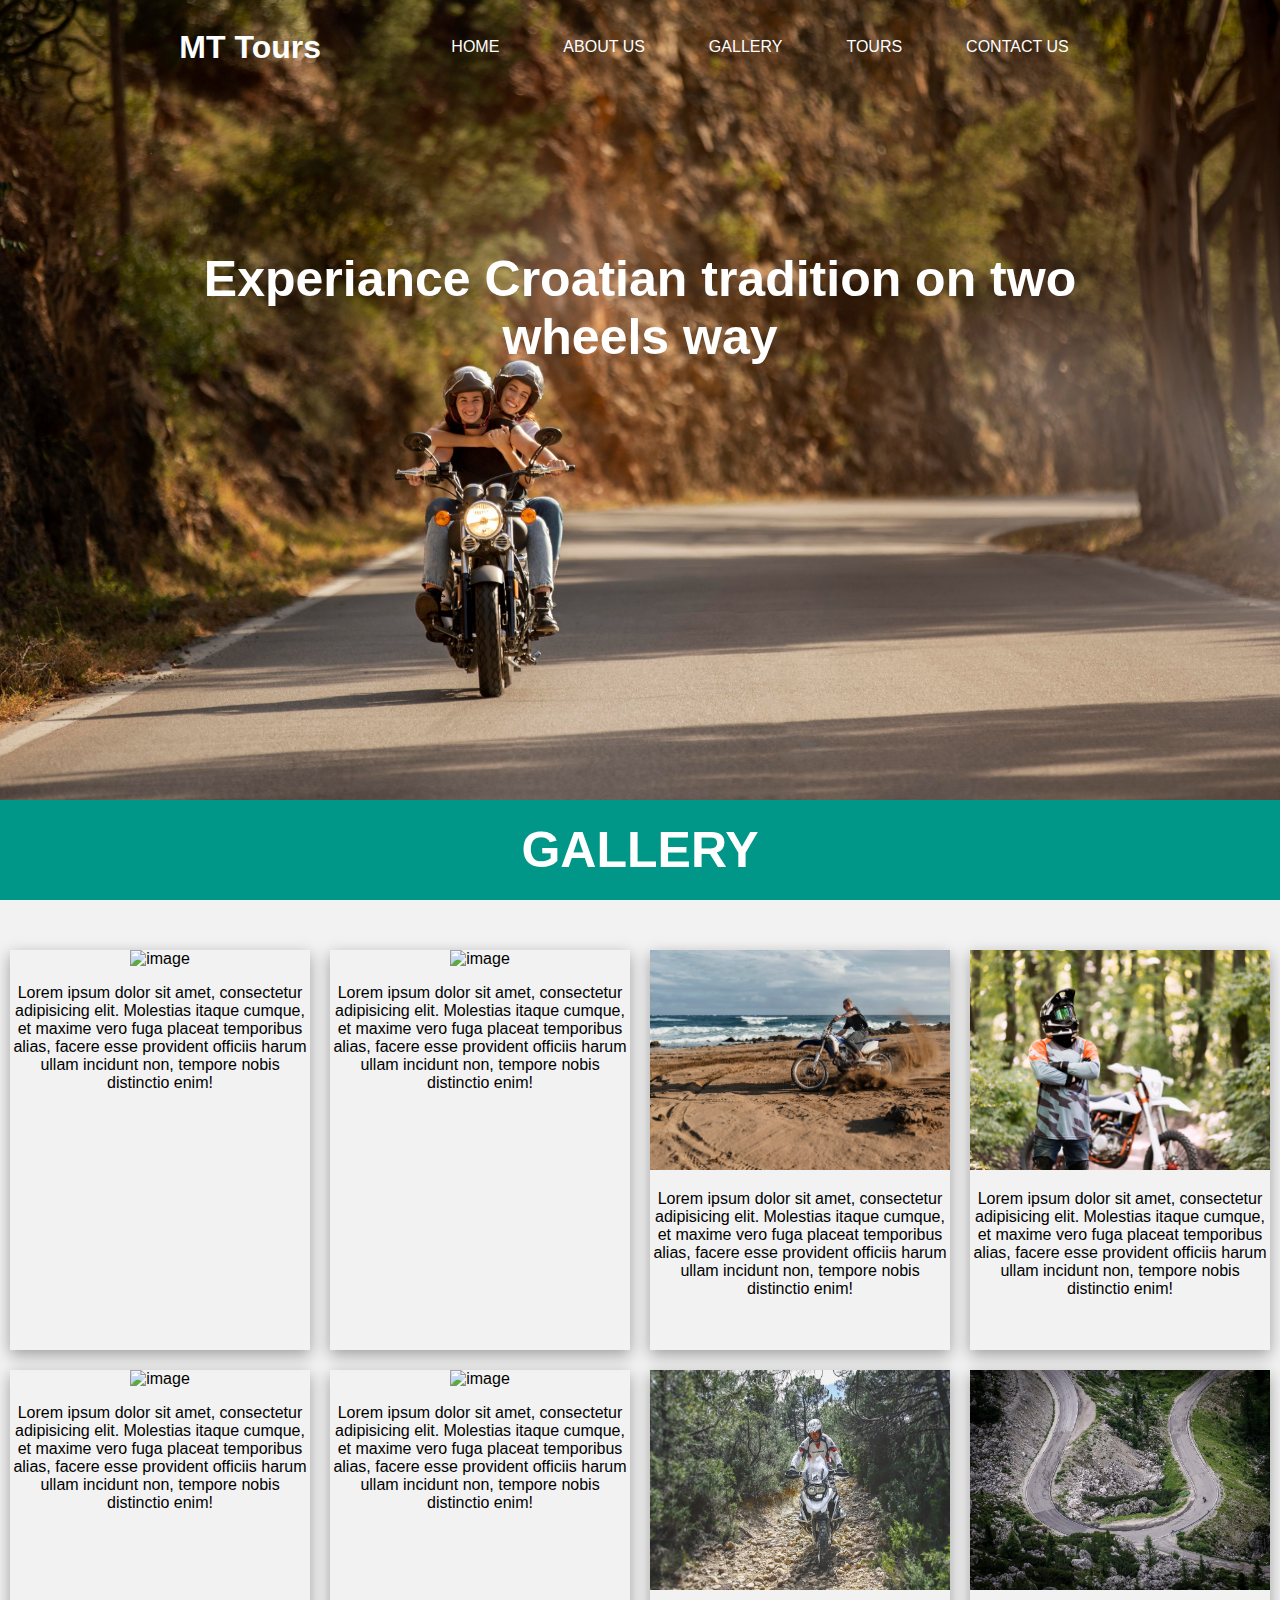
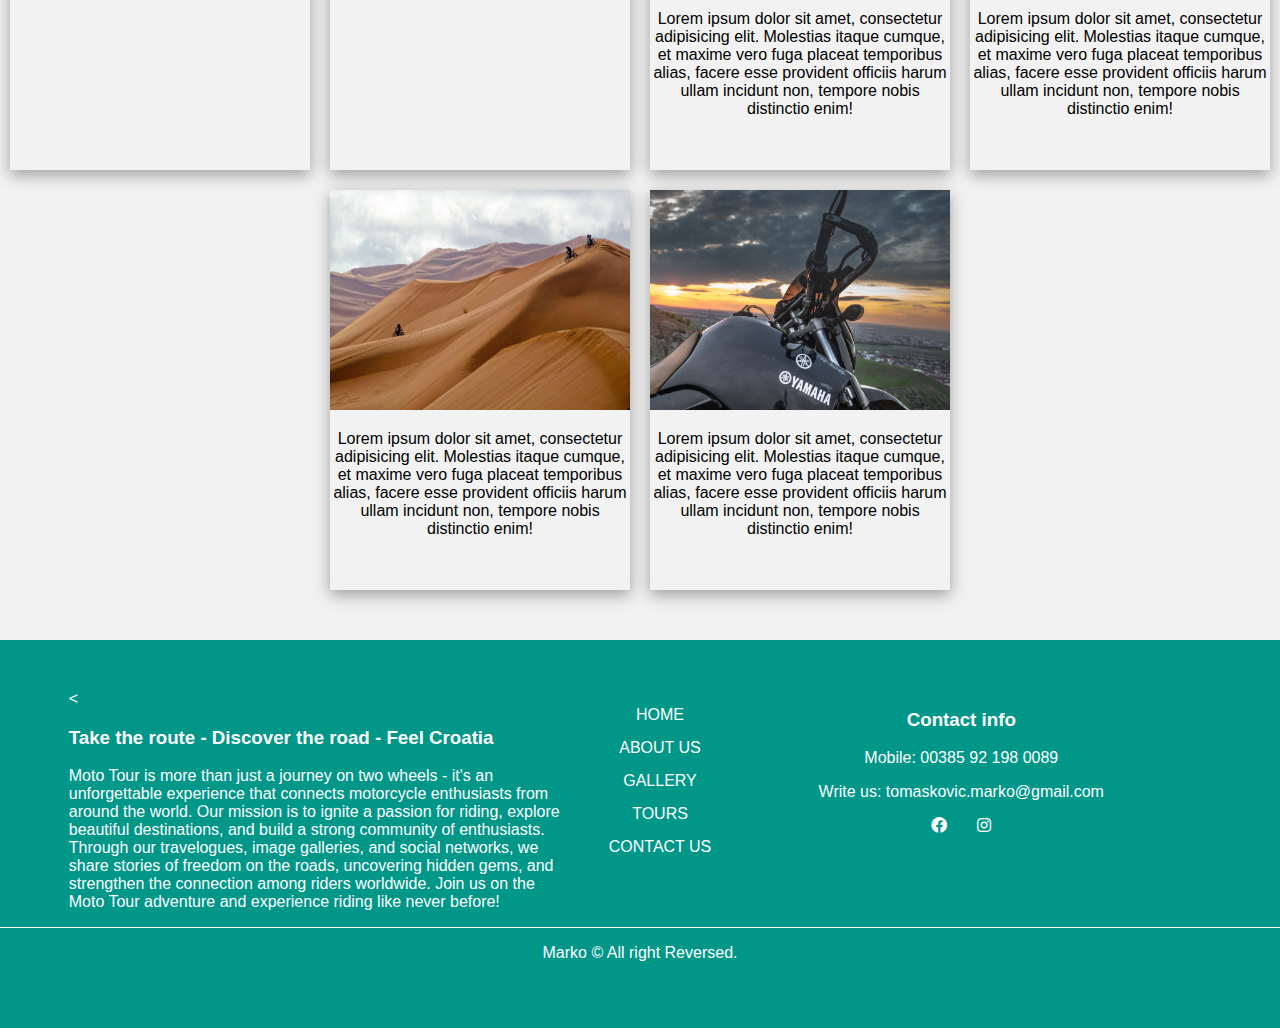
==== Moto-Project/gallery.html @ 6cab7b77 "main" ====
<!DOCTYPE html>
<html lang="en">
  <head>
    <meta charset="UTF-8" />
    <meta name="viewport" content="width=device-width, initial-scale=1.0" />
    <link
      rel="stylesheet"
      href="https://cdnjs.cloudflare.com/ajax/libs/font-awesome/6.0.0/css/all.min.css"
    />
    <link rel="stylesheet" href="./styles/style.css" />
    <link rel="stylesheet" href="./styles/gallery.css" />
    <title>MOTO BALKAN TOURS</title>
    <link rel="icon" href="assets/favicon_moto.png" type="image/x-icon">
  </head>

  <body>
    <div class="header-container">
      <header>
        <div class="header-nav">
          <div class="logo">
            <a href="index.html">
              <h1>MT Tours</h1>
            </a>
          </div>

          <!-- Desktop nav -->
          <div class="desktop-menu">
            <nav>
              <ul class="desktop-nav">
                <li><a href="index.html">HOME</a></li>
                <li><a href="aboutus.html">ABOUT US</a></li>
                <li><a href="gallery.html">GALLERY</a></li>
                <li><a href="news.html">TOURS</a></li>
                <li><a href="contact.html">CONTACT US</a></li>
              </ul>
            </nav>
          </div>

          <!-- Icon for opening and closing the menu -->
          <div class="menu-toggle">
            <i class="fa-solid fa-bars" id="open" onclick="toggleMenu()"></i>
            <i
              class="fas fa-times close-icon"
              id="close"
              onclick="toggleMenu()"
            ></i>
          </div>

          <!-- Mobile nav -->
          <div class="mobile-menu">
            <nav>
              <ul class="mobile-nav">
                <li>
                  <a href="index.html" style="animation-delay: 0.2s">HOME</a>
                </li>
                <li>
                  <a href="aboutus.html" style="animation-delay: 0.2s"
                    >ABOUT US</a
                  >
                </li>
                <li>
                  <a href="gallery.html" style="animation-delay: 0.2s"
                    >GALLERY</a
                  >
                </li>
                <li>
                  <a href="news.html" style="animation-delay: 0.2s">NEWS</a>
                </li>
                <li>
                  <a href="contact.html" style="animation-delay: 0.2s"
                    >CONTACT US</a
                  >
                </li>
              </ul>
            </nav>
          </div>
        </div>
      </header>

      
    

      <div class="header-title">
        <h1>Experiance Croatian tradition on two wheels way</h1>
      </div>
    </div>
    <!-- Gallery title -->
    <div class="gallery-title">
      <h1>GALLERY</h1>
    </div>

    <!-- image section -->
    <section class="gallery-container">
      <div class="image-container" onclick="openPopup(this)">
        <img src="./assets/gallery/image1.jpg" alt="image" />
        <p>
          Lorem ipsum dolor sit amet, consectetur adipisicing elit. Molestias
          itaque cumque, et maxime vero fuga placeat temporibus alias, facere
          esse provident officiis harum ullam incidunt non, tempore nobis
          distinctio enim!
        </p>
      </div>

      <div class="image-container" onclick="openPopup(this)">
        <img src="./assets/gallery/image2.jpg" alt="image" />
        <p>
          Lorem ipsum dolor sit amet, consectetur adipisicing elit. Molestias
          itaque cumque, et maxime vero fuga placeat temporibus alias, facere
          esse provident officiis harum ullam incidunt non, tempore nobis
          distinctio enim!
        </p>
      </div>

      <div class="image-container" onclick="openPopup(this)">
        <img src="./assets/gallery/image3.jpg" alt="image" />
        <p>
          Lorem ipsum dolor sit amet, consectetur adipisicing elit. Molestias
          itaque cumque, et maxime vero fuga placeat temporibus alias, facere
          esse provident officiis harum ullam incidunt non, tempore nobis
          distinctio enim!
        </p>
      </div>

      <div class="image-container" onclick="openPopup(this)">
        <img src="./assets/gallery/image4.jpg" alt="image" />
        <p>
          Lorem ipsum dolor sit amet, consectetur adipisicing elit. Molestias
          itaque cumque, et maxime vero fuga placeat temporibus alias, facere
          esse provident officiis harum ullam incidunt non, tempore nobis
          distinctio enim!
        </p>
      </div>

      <div class="image-container" onclick="openPopup(this)">
        <img src="./assets/gallery/image5.jpg" alt="image" />
        <p>
          Lorem ipsum dolor sit amet, consectetur adipisicing elit. Molestias
          itaque cumque, et maxime vero fuga placeat temporibus alias, facere
          esse provident officiis harum ullam incidunt non, tempore nobis
          distinctio enim!
        </p>
      </div>

      <div class="image-container" onclick="openPopup(this)">
        <img src="./assets/gallery/image6.jpg" alt="image" />
        <p>
          Lorem ipsum dolor sit amet, consectetur adipisicing elit. Molestias
          itaque cumque, et maxime vero fuga placeat temporibus alias, facere
          esse provident officiis harum ullam incidunt non, tempore nobis
          distinctio enim!
        </p>
      </div>

      <div class="image-container" onclick="openPopup(this)">
        <img src="./assets/gallery/image7.jpg" alt="image" />
        <p>
          Lorem ipsum dolor sit amet, consectetur adipisicing elit. Molestias
          itaque cumque, et maxime vero fuga placeat temporibus alias, facere
          esse provident officiis harum ullam incidunt non, tempore nobis
          distinctio enim!
        </p>
      </div>

      <div class="image-container" onclick="openPopup(this)">
        <img src="./assets/gallery/image8.jpg" alt="image" />
        <p>
          Lorem ipsum dolor sit amet, consectetur adipisicing elit. Molestias
          itaque cumque, et maxime vero fuga placeat temporibus alias, facere
          esse provident officiis harum ullam incidunt non, tempore nobis
          distinctio enim!
        </p>
      </div>

      <div class="image-container" onclick="openPopup(this)">
        <img src="./assets/gallery/image9.jpg" alt="image" />
        <p>
          Lorem ipsum dolor sit amet, consectetur adipisicing elit. Molestias
          itaque cumque, et maxime vero fuga placeat temporibus alias, facere
          esse provident officiis harum ullam incidunt non, tempore nobis
          distinctio enim!
        </p>
      </div>

      <div class="image-container" onclick="openPopup(this)">
        <img src="./assets/gallery/image10.jpg" alt="image" />
        <p>
          Lorem ipsum dolor sit amet, consectetur adipisicing elit. Molestias
          itaque cumque, et maxime vero fuga placeat temporibus alias, facere
          esse provident officiis harum ullam incidunt non, tempore nobis
          distinctio enim!
        </p>
      </div>
    </section>

    <!-- Popup image -->
    <div class="popup" id="popup">
      <img id="popup-image" src="" alt="popup" />
      <span class="close-btn" onclick="closePopup()">&times;</span>
      <span class="prev-btn" onclick="changeImage(-1)">&#8249;</span>
      <span class="next-btn" onclick="changeImage(1)">&#8250;</span>
    </div>
    
    <!-- Footer -->
    <footer class="footer-container">
      <div class="description-container">
        <div class="footer-description">
          < <h3>Take the route - Discover the road - Feel Croatia</h3>
          <p>
            Moto Tour is more than just a journey on two wheels - it's an unforgettable
            experience that connects motorcycle enthusiasts from around the world.
            Our mission is to ignite a passion for riding, explore beautiful destinations,
            and build a strong community of enthusiasts. Through our travelogues, image galleries, and social networks,
             we share stories of freedom on the roads,
            uncovering hidden gems, and strengthen the connection among riders worldwide. 
            Join us on the Moto Tour adventure and experience riding like never before!
          </p>
        </div>
        <div class="page-link">
          <ul>
            <li><a href="index.html">HOME</a></li>
            <li><a href="aboutus.html">ABOUT US</a></li>
            <li><a href="gallery.html">GALLERY</a></li>
            <li><a href="news.html">TOURS</a></li>
            <li><a href="contact.html">CONTACT US</a></li>
          </ul>
        </div>

        <div class="contact-info">
          <h3>Contact info</h3>
          <p>Mobile: 00385 92 198 0089</p>
          <p>
            Write us:
            <a href="mailto:tomaskovic.marko@gmail.com"
              >tomaskovic.marko@gmail.com</a
            >
          </p>
          <div class="social-icons">
            <a href="https://www.facebook.com" target="_blank"
              ><i class="fa-brands fa-facebook"></i
            ></a>
            <a href="https://www.instagram.com" target="_blank"
              ><i class="fa-brands fa-instagram"></i
            ></a>
          </div>
        </div>
      </div>
      <div lass="reversed">
        <p class="reversed">Marko &copy All right Reversed.</p>
      </div>
    </footer>

    <script src="script.js"></script>
  </body>
</html>
---- Moto-Project/styles/style.css ----
body,
html {
  font-family: Arial, sans-serif;
  margin: 0;
  padding: 0;
  background-color: #f2f2f2;
}

.header-container {
  position: relative;
  width: 100%;
  max-width: 1920px;
  margin: 0 auto;
  height: 800px;
  overflow: hidden;
  background-image: url(../assets/header-image.jpg);
  background-size: cover;
  background-repeat: no-repeat;
  background-position: center center;
}

.header-background {
  position: absolute;
  top: 0;
  left: 0;
  width: 100%;
  height: 100%;
  overflow: hidden;
  /* z-index: -1; */
}

header video {
  width: 100%;
  height: 100%;
  object-fit: cover;
}

.header-title {
    display: flex;
    flex-direction: column;
    justify-content: center;
    width: 100%;
    max-width: 1000px;
    margin: 0 auto;
    text-align: center;
    color: white;
    z-index: 1;
}

.header-title h1{
    color: white;
    font-size: 50px;
    z-index: 1;
}
.header-title p{
    color: white;
    font-size: 26px;
    z-index: 1;
}

.header-nav {
  display: flex;
  justify-content: space-between;
  
  color: white;
  display: flex;
  justify-content: center;
  padding: 0.5em;
  z-index: 9999;
}

.logo {
  width: 200px;
  height: 200px;
  z-index: 9999;
}
.logo h1 {
    font-weight: bold;
    color: white;
}
.logo a {
text-decoration: none;
}
.desktop-menu{
  z-index: 9999;
}
.desktop-menu nav ul,
.mobile-nav ul {
  list-style: none;
  z-index: 999999;
}

.desktop-nav{
    display: flex;
    margin-top: 30px;
    z-index: 99999;
}

.desktop-nav a {
  color: white;
  text-decoration: none;
  padding: 0.5em 1em;
  margin: 0 1em;
  border-radius: 5px;
  transition: background-color 0.3s;
  z-index: 9999;
}

.desktop-nav a:hover {
  background-color: #009688;
}

/* Mobile menu style */
.mobile-menu {
    display: none;
    position: fixed;
    top: 0;
    left: 0;
    width: 250px;
    height: 100%;
    background-color: #009688;
    color: white;
    translate: -100% 0;
    transition: translate 0.375s cubic-bezier(0.175, 0.885, 0.32, 1);
    z-index: 99999;
  }

  body.open .mobile-menu {
    opacity: 1;
    visibility: visible;
    translate: 0;
    animation: menu-in 0.375s;
  }

  @keyframes menu-in {
    0% {
      clip-path: ellipse(60% 60% at 0% 50%);
    }
    100% {
      clip-path: ellipse(120% 120% at 0% 50%);
    }
  }

  .mobile-nav {
    display: none;
    list-style: none;
    padding: 80px 0 0 20px;
  }

  .mobile-nav a {
    text-decoration: none;
    color: white;
    padding: 15px;
    display: block;
  }

  .fa-bars, .close-icon{
    display: none;
    position: absolute;
    left: 40px;
    top: 40px;
    cursor: pointer;
    z-index: 999999;
  }
  .title-container {
    display: flex;
    flex-direction: column;
    justify-content: center;
    align-items: center;
    margin: 0 auto;
    width: 100%;
    max-width: 1920px;
    padding: 50px 0;
    background-color: #009688;
  }

  .title-container h1{
    width: 100%;
    max-width: 700px;
    font-size: 40px;
    color: white;
    margin: 0;
    text-align: center;
  }

  .title-container p{
    font-size: 30px;
    color: white;
  }


  /* first section */
  .first-section {
    display: flex;
    justify-content: center;
    flex-wrap: wrap;  
    gap: 50px;
    width: 100%;
    max-width: 1200px;
    margin: 0 auto;
    padding-top: 50px;
    color: #3d3d3d;
  }
  
  .section-text {
    display: flex;
    flex-direction: column;
    justify-content: center;
    align-items: center;
    width: 100%;
    max-width: 500px;
    flex: 1 1 100%;
  }
  
  .section-image {
    width: 100%;
    max-width: 600px;
    flex: 1 1 100%; 
  }
  .section-image img{
    width: 100%;
    max-width: 600px; 
  }
  
  /* Second section */
  .second-section {
    display: flex;
    justify-content: center;
    flex-wrap: wrap;  
    gap: 50px;
    width: 100%;
    max-width: 1200px;
    margin: 0 auto;
    padding-top: 50px;
    color: #3d3d3d;
  }

  /* Third section */
  .third-section {
    display: flex;
    justify-content: center;
    flex-wrap: wrap;  
    gap: 50px;
    width: 100%;
    max-width: 1200px;
    margin: 0 auto;
    padding: 50px 0;
    color: #3d3d3d;
  }

/* Footer */

.footer-container{
    width: 100%;
    max-width: 1920px;
    margin: 0 auto;
    display: flex;
    flex-direction: column;
    justify-content: center;
    align-items: center;
    background-color: #009688;
    color: white;
    padding: 50px 0;
}

.description-container{
    width: 100%;
    max-width: 1400px;
    display: flex;
    justify-content: center;
    margin: 0 auto;
    border-bottom: 1px solid white;
}
.footer-description{
    width: 100%;
    max-width: 500px;
}

.page-link ul{
    display: flex;
    flex-direction: column;
    flex-wrap: wrap;
    justify-content: center;
    align-items: center;
    gap: 15px;
}
.page-link li {
    list-style: none;
    
}
.page-link a{
    color: white;
    text-decoration: none;
}
.contact-info{
    width: 100%;
    max-width: 500px;
    text-align: center;
}
.contact-info a{
    color: white;
    text-decoration: none;
}
.social-icons{
    display: flex;
    justify-content: center;
    gap: 30px;
    margin: 0 auto;
}


  @media only screen and (max-width: 768px) {
    
    .header-title h1{
        color: white;
        font-size: 34px;
    }

    .desktop-menu {
      display: none;
    }
  
    .mobile-menu {
      display: block;
    }

    .menu-toggle .fa-bars{
        display: block;
        cursor: pointer;
      }
      .menu-toggle .close-icon{
        display: none;
      }
      .mobile-nav{
        display: flex;
        flex-direction: column;
      }

      .description-container {
        text-align: center; 
        flex-direction: column;
      }


    .contact-info,
    .footer-description,
    .page-link a,
    .contact-info a {
        max-width: 100%; 
    }
  }
---- Moto-Project/styles/gallery.css ----
.gallery-title {
    width: 100%;
    max-width: 1920px;
    display: flex;
    justify-content: center;
    align-items: center;
    margin: 0 auto;
    background-color: #009688;
    height: 100px;
}
.gallery-title h1 {
    font-size: 50px;
    color: white;
}

.gallery-container{
    width: 100%;
    max-width: 1600px;
    display: flex;
    justify-content: center;
    align-items: center;
    margin: 0 auto;
    gap: 20px;
    flex-wrap: wrap;
    padding: 50px 0;
}

.image-container{
    width: 300px;
    height: 400px;
    box-shadow: rgba(0, 0, 0, 0.35) 0px 5px 15px;
    text-align: center;
}
img {
    width: 100%;
    max-width: 300px;
    height: 220px;
}

.popup {
    display: none;
    position: fixed;
    top: 0;
    left: 0;
    width: 100%;
    height: 100%;
    background-color: rgba(0, 0, 0, 0.7);
    align-items: center;
    justify-content: center;
    z-index: 2;
    overflow: hidden;
  }
  
  .popup img {
    max-width: 80%;
    height: 80%;
    object-fit: cover; 
  }
  
  .popup .image-container {
    display: flex;
    justify-content: center;
    align-items: center;
    height: 100%;
  }
  
  .popup .image-container img {
    max-width: 100%;
    max-height: 100%;
    object-fit: contain; 
  }
  
  .close-btn {
    position: absolute;
    top: 20px;
    right: 20px;
    color: white;
    font-size: 30px;
    cursor: pointer;
  }
  
  /* Dodane strelice za navigaciju */
  .prev-btn,
  .next-btn {
    position: absolute;
    top: 50%;
    width: 40px;
    height: 40px;
    background-color: #009688;
    border: none;
    border-radius: 50%;
    font-size: 20px;
    color: black;
    cursor: pointer;
    display: flex;
    align-items: center;
    justify-content: center;
    transition: background-color 0.3s;
  }
  
  .prev-btn:hover,
  .next-btn:hover {
    background-color: rgba(255, 255, 255, 0.9);
  }
  
  .prev-btn {
    left: 20px;
  }
  
  .next-btn {
    right: 20px;
  }
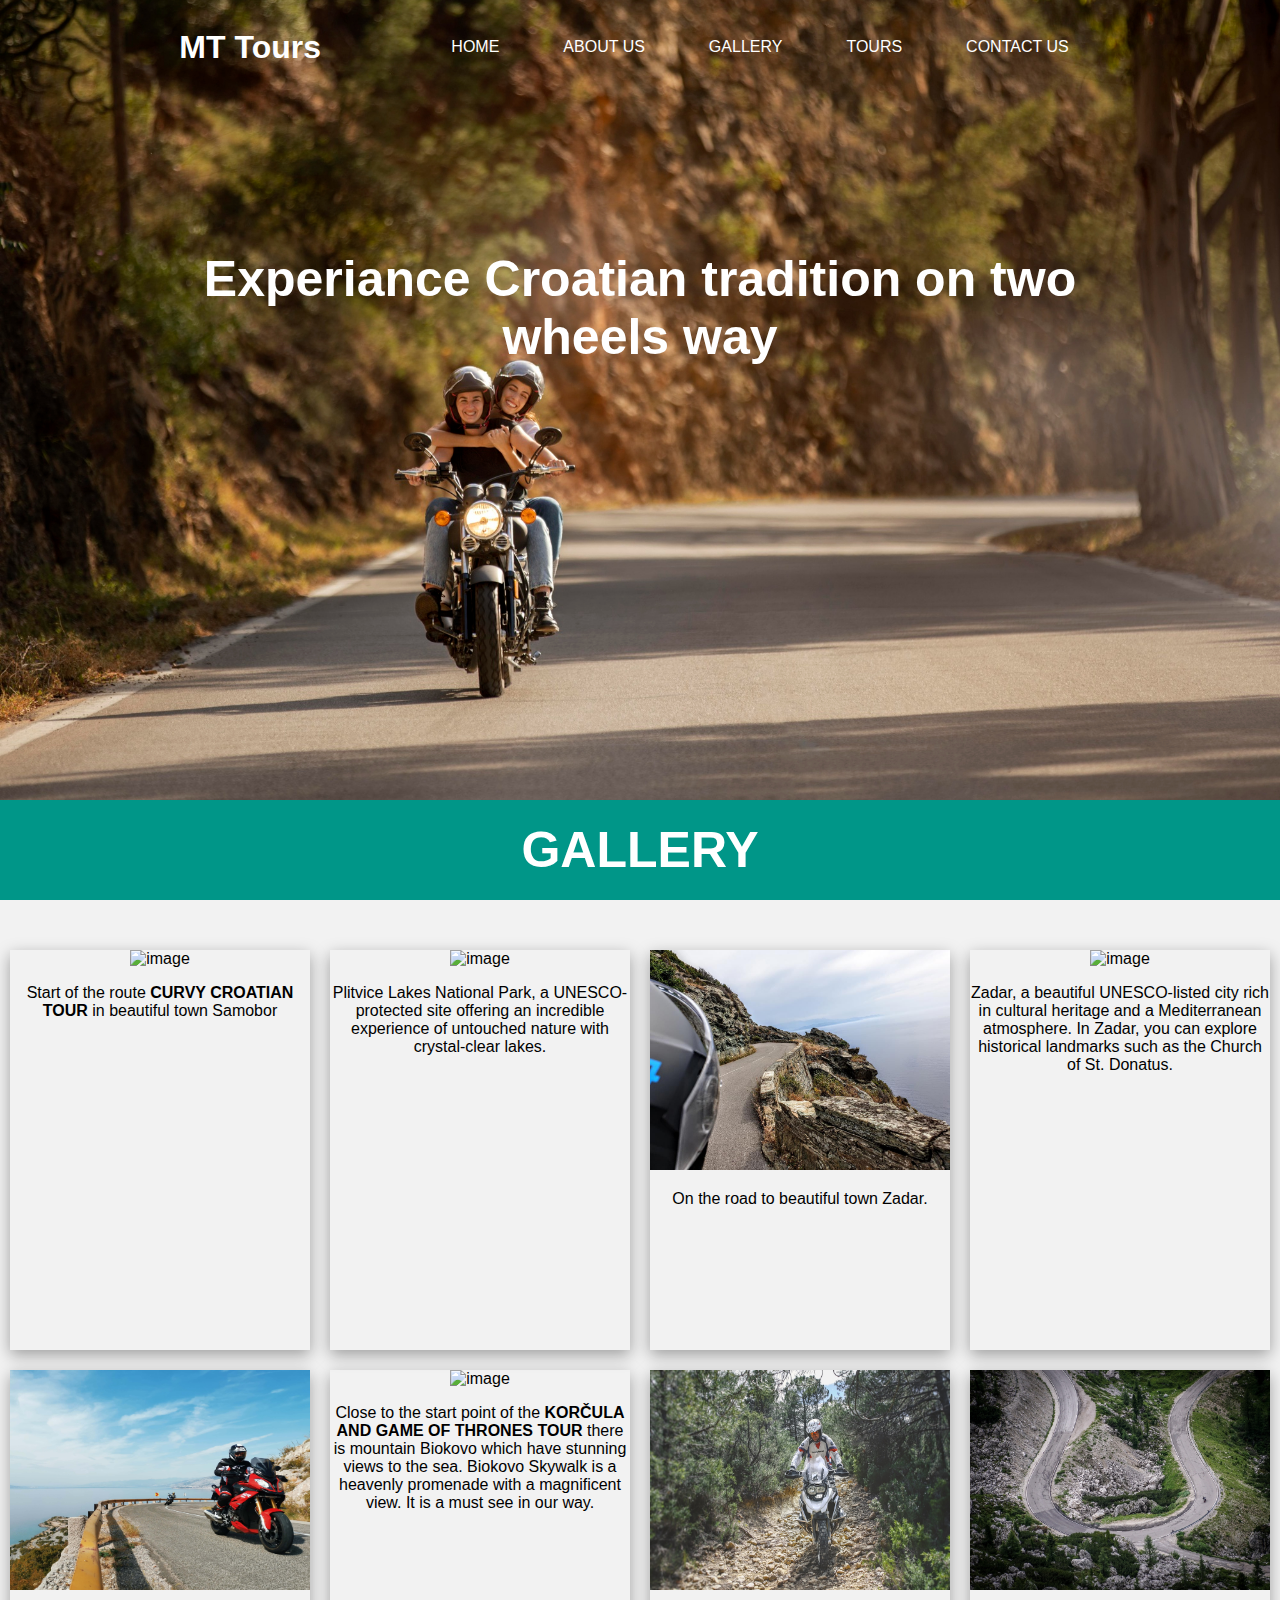
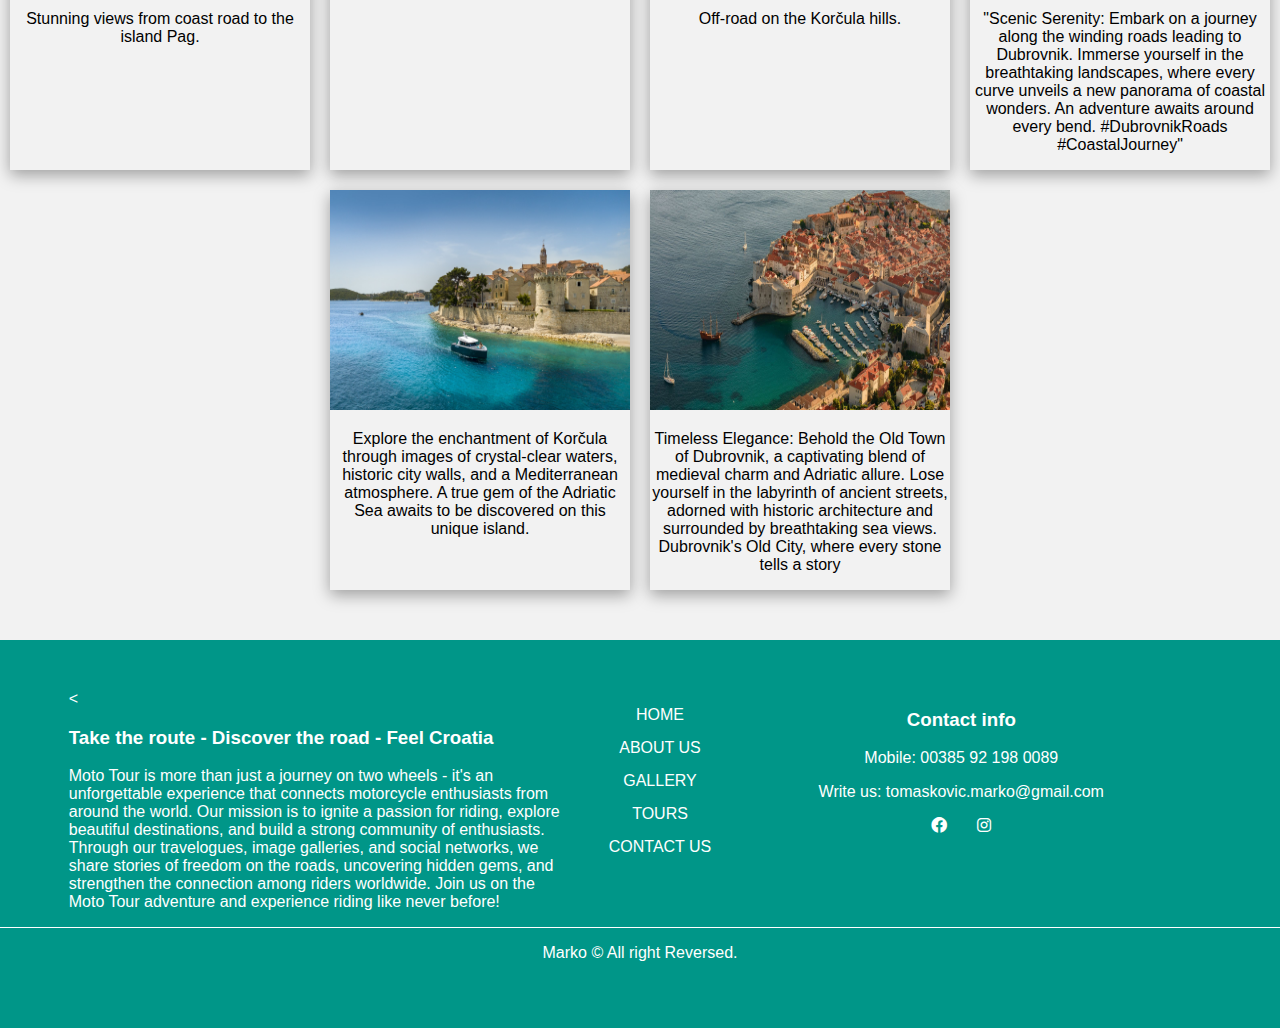
==== commit 1969e7f5: "zadnja verzija" ====
--- a/Moto-Project/gallery.html
+++ b/Moto-Project/gallery.html
@@ -10,7 +10,7 @@
     <link rel="stylesheet" href="./styles/style.css" />
     <link rel="stylesheet" href="./styles/gallery.css" />
     <title>MOTO BALKAN TOURS</title>
-    <link rel="icon" href="assets/favicon_moto.png" type="image/x-icon">
+    <link rel="icon" href="assets/favicon_moto.png" type="image/x-icon" />
   </head>
 
   <body>
@@ -77,9 +77,6 @@
         </div>
       </header>
 
-      
-    
-
       <div class="header-title">
         <h1>Experiance Croatian tradition on two wheels way</h1>
       </div>
@@ -94,100 +91,81 @@
       <div class="image-container" onclick="openPopup(this)">
         <img src="./assets/gallery/image1.jpg" alt="image" />
         <p>
-          Lorem ipsum dolor sit amet, consectetur adipisicing elit. Molestias
-          itaque cumque, et maxime vero fuga placeat temporibus alias, facere
-          esse provident officiis harum ullam incidunt non, tempore nobis
-          distinctio enim!
+          Start of the route <strong>CURVY CROATIAN TOUR</strong> in beautiful
+          town Samobor
         </p>
       </div>
 
       <div class="image-container" onclick="openPopup(this)">
         <img src="./assets/gallery/image2.jpg" alt="image" />
         <p>
-          Lorem ipsum dolor sit amet, consectetur adipisicing elit. Molestias
-          itaque cumque, et maxime vero fuga placeat temporibus alias, facere
-          esse provident officiis harum ullam incidunt non, tempore nobis
-          distinctio enim!
+          Plitvice Lakes National Park, a UNESCO-protected site offering an
+          incredible experience of untouched nature with crystal-clear lakes.
         </p>
       </div>
 
       <div class="image-container" onclick="openPopup(this)">
         <img src="./assets/gallery/image3.jpg" alt="image" />
-        <p>
-          Lorem ipsum dolor sit amet, consectetur adipisicing elit. Molestias
-          itaque cumque, et maxime vero fuga placeat temporibus alias, facere
-          esse provident officiis harum ullam incidunt non, tempore nobis
-          distinctio enim!
+        <p>On the road to beautiful town Zadar.</p>
+      </div>
+
+      <div class="image-container" onclick="openPopup(this)">
+        <img src="./assets/gallery/image5.jpg" alt="image" />
+        <p>
+          Zadar, a beautiful UNESCO-listed city rich in cultural heritage and a
+          Mediterranean atmosphere. In Zadar, you can explore historical
+          landmarks such as the Church of St. Donatus.
         </p>
       </div>
 
       <div class="image-container" onclick="openPopup(this)">
         <img src="./assets/gallery/image4.jpg" alt="image" />
-        <p>
-          Lorem ipsum dolor sit amet, consectetur adipisicing elit. Molestias
-          itaque cumque, et maxime vero fuga placeat temporibus alias, facere
-          esse provident officiis harum ullam incidunt non, tempore nobis
-          distinctio enim!
-        </p>
-      </div>
-
-      <div class="image-container" onclick="openPopup(this)">
-        <img src="./assets/gallery/image5.jpg" alt="image" />
-        <p>
-          Lorem ipsum dolor sit amet, consectetur adipisicing elit. Molestias
-          itaque cumque, et maxime vero fuga placeat temporibus alias, facere
-          esse provident officiis harum ullam incidunt non, tempore nobis
-          distinctio enim!
-        </p>
+        <p>Stunning views from coast road to the island Pag.</p>
       </div>
 
       <div class="image-container" onclick="openPopup(this)">
         <img src="./assets/gallery/image6.jpg" alt="image" />
         <p>
-          Lorem ipsum dolor sit amet, consectetur adipisicing elit. Molestias
-          itaque cumque, et maxime vero fuga placeat temporibus alias, facere
-          esse provident officiis harum ullam incidunt non, tempore nobis
-          distinctio enim!
+          Close to the start point of the
+          <strong>KORČULA AND GAME OF THRONES TOUR</strong> there is mountain
+          Biokovo which have stunning views to the sea. Biokovo Skywalk is a
+          heavenly promenade with a magnificent view. It is a must see in our
+          way.
         </p>
       </div>
 
       <div class="image-container" onclick="openPopup(this)">
         <img src="./assets/gallery/image7.jpg" alt="image" />
-        <p>
-          Lorem ipsum dolor sit amet, consectetur adipisicing elit. Molestias
-          itaque cumque, et maxime vero fuga placeat temporibus alias, facere
-          esse provident officiis harum ullam incidunt non, tempore nobis
-          distinctio enim!
-        </p>
+        <p>Off-road on the Korčula hills.</p>
       </div>
 
       <div class="image-container" onclick="openPopup(this)">
         <img src="./assets/gallery/image8.jpg" alt="image" />
         <p>
-          Lorem ipsum dolor sit amet, consectetur adipisicing elit. Molestias
-          itaque cumque, et maxime vero fuga placeat temporibus alias, facere
-          esse provident officiis harum ullam incidunt non, tempore nobis
-          distinctio enim!
+          "Scenic Serenity: Embark on a journey along the winding roads leading
+          to Dubrovnik. Immerse yourself in the breathtaking landscapes, where
+          every curve unveils a new panorama of coastal wonders. An adventure
+          awaits around every bend. #DubrovnikRoads #CoastalJourney"
         </p>
       </div>
 
       <div class="image-container" onclick="openPopup(this)">
         <img src="./assets/gallery/image9.jpg" alt="image" />
         <p>
-          Lorem ipsum dolor sit amet, consectetur adipisicing elit. Molestias
-          itaque cumque, et maxime vero fuga placeat temporibus alias, facere
-          esse provident officiis harum ullam incidunt non, tempore nobis
-          distinctio enim!
+          Explore the enchantment of Korčula through images of crystal-clear
+          waters, historic city walls, and a Mediterranean atmosphere. A true
+          gem of the Adriatic Sea awaits to be discovered on this unique island.
         </p>
       </div>
 
       <div class="image-container" onclick="openPopup(this)">
         <img src="./assets/gallery/image10.jpg" alt="image" />
         <p>
-          Lorem ipsum dolor sit amet, consectetur adipisicing elit. Molestias
-          itaque cumque, et maxime vero fuga placeat temporibus alias, facere
-          esse provident officiis harum ullam incidunt non, tempore nobis
-          distinctio enim!
+          Timeless Elegance: Behold the Old Town of Dubrovnik, a captivating
+          blend of medieval charm and Adriatic allure. Lose yourself in the
+          labyrinth of ancient streets, adorned with historic architecture and
+          surrounded by breathtaking sea views. Dubrovnik's Old City, where
+          every stone tells a story
         </p>
       </div>
     </section>
@@ -199,20 +177,23 @@
       <span class="prev-btn" onclick="changeImage(-1)">&#8249;</span>
       <span class="next-btn" onclick="changeImage(1)">&#8250;</span>
     </div>
-    
+
     <!-- Footer -->
     <footer class="footer-container">
       <div class="description-container">
         <div class="footer-description">
-          < <h3>Take the route - Discover the road - Feel Croatia</h3>
+          <
+          <h3>Take the route - Discover the road - Feel Croatia</h3>
           <p>
-            Moto Tour is more than just a journey on two wheels - it's an unforgettable
-            experience that connects motorcycle enthusiasts from around the world.
-            Our mission is to ignite a passion for riding, explore beautiful destinations,
-            and build a strong community of enthusiasts. Through our travelogues, image galleries, and social networks,
-             we share stories of freedom on the roads,
-            uncovering hidden gems, and strengthen the connection among riders worldwide. 
-            Join us on the Moto Tour adventure and experience riding like never before!
+            Moto Tour is more than just a journey on two wheels - it's an
+            unforgettable experience that connects motorcycle enthusiasts from
+            around the world. Our mission is to ignite a passion for riding,
+            explore beautiful destinations, and build a strong community of
+            enthusiasts. Through our travelogues, image galleries, and social
+            networks, we share stories of freedom on the roads, uncovering
+            hidden gems, and strengthen the connection among riders worldwide.
+            Join us on the Moto Tour adventure and experience riding like never
+            before!
           </p>
         </div>
         <div class="page-link">
--- a/Moto-Project/styles/gallery.css
+++ b/Moto-Project/styles/gallery.css
@@ -35,6 +35,7 @@
     width: 100%;
     max-width: 300px;
     height: 220px;
+    cursor: pointer;
 }
 
 .popup {
